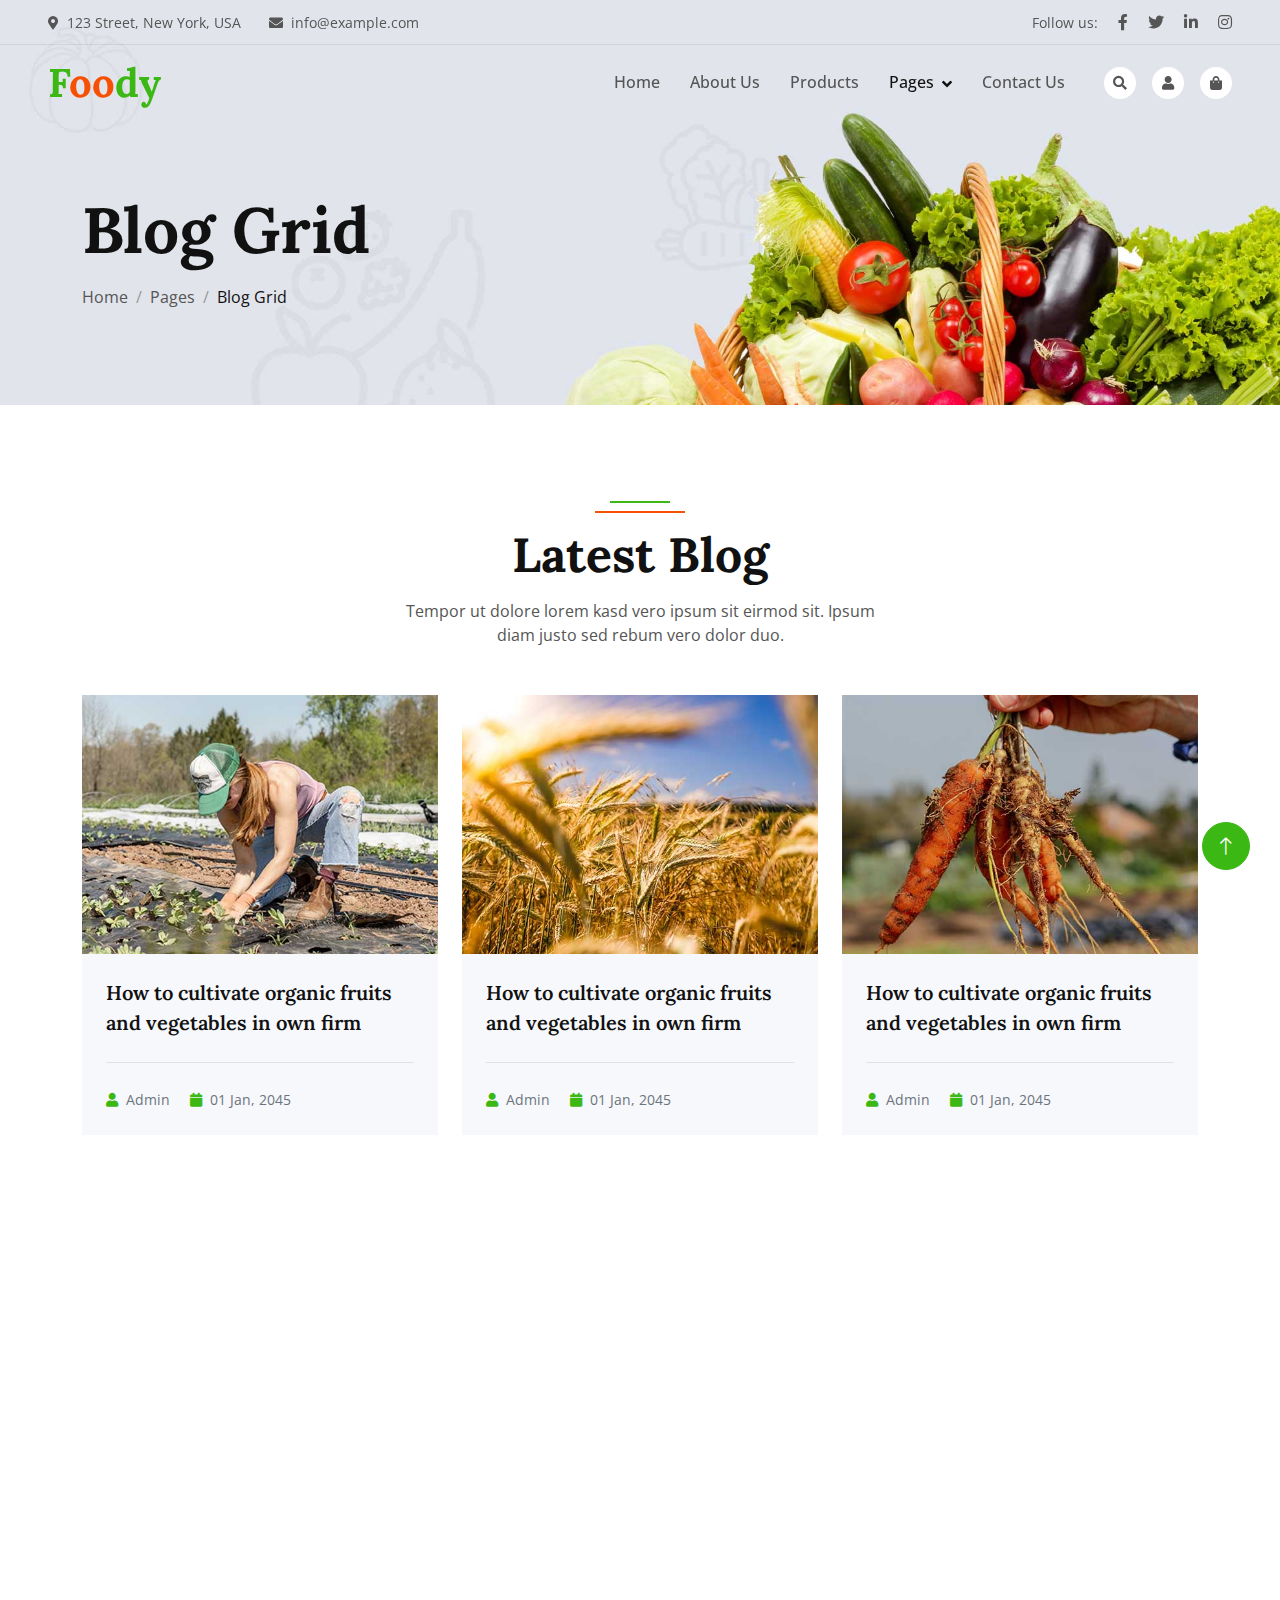
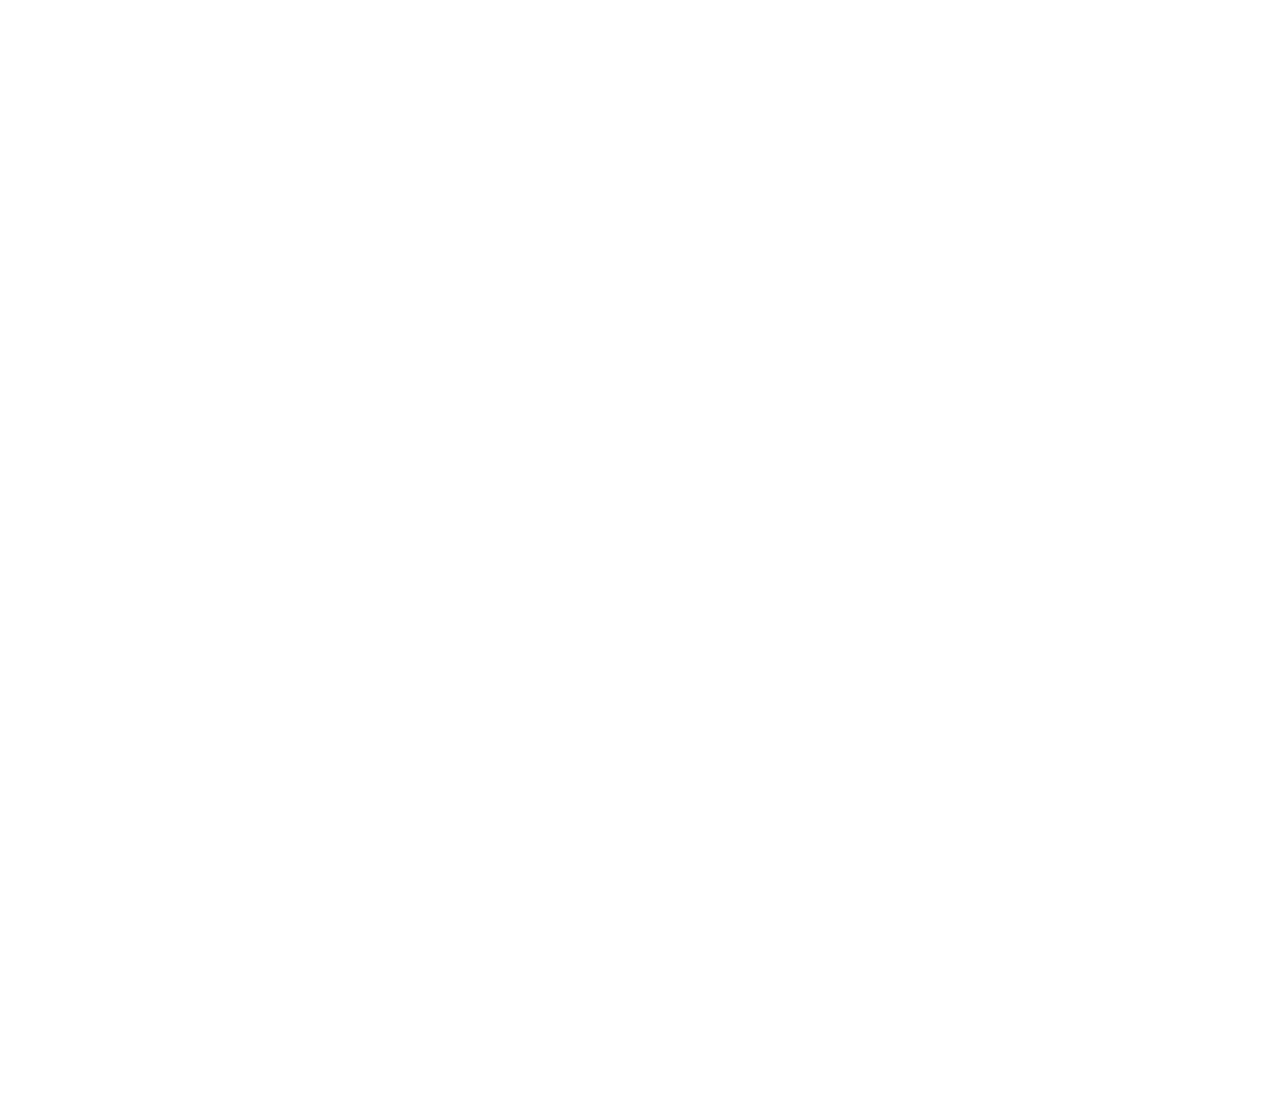
==== blog.html @ 469ccfd4 "Initial commit" ====
<!DOCTYPE html>
<html lang="en">

<head>
    <meta charset="utf-8">
    <title>Foody - Organic Food Website Template</title>
    <meta content="width=device-width, initial-scale=1.0" name="viewport">
    <meta content="" name="keywords">
    <meta content="" name="description">

    <!-- Favicon -->
    <link href="img/favicon.ico" rel="icon">

    <!-- Google Web Fonts -->
    <link rel="preconnect" href="https://fonts.googleapis.com">
    <link rel="preconnect" href="https://fonts.gstatic.com" crossorigin>
    <link href="https://fonts.googleapis.com/css2?family=Open+Sans:wght@400;500&family=Lora:wght@600;700&display=swap" rel="stylesheet"> 

    <!-- Icon Font Stylesheet -->
    <link href="https://cdnjs.cloudflare.com/ajax/libs/font-awesome/5.10.0/css/all.min.css" rel="stylesheet">
    <link href="https://cdn.jsdelivr.net/npm/bootstrap-icons@1.4.1/font/bootstrap-icons.css" rel="stylesheet">

    <!-- Libraries Stylesheet -->
    <link href="lib/animate/animate.min.css" rel="stylesheet">
    <link href="lib/owlcarousel/assets/owl.carousel.min.css" rel="stylesheet">

    <!-- Customized Bootstrap Stylesheet -->
    <link href="css/bootstrap.min.css" rel="stylesheet">

    <!-- Template Stylesheet -->
    <link href="css/style.css" rel="stylesheet">
</head>

<body>
    <!-- Spinner Start -->
    <div id="spinner" class="show bg-white position-fixed translate-middle w-100 vh-100 top-50 start-50 d-flex align-items-center justify-content-center">
        <div class="spinner-border text-primary" role="status"></div>
    </div>
    <!-- Spinner End -->


    <!-- Navbar Start -->
    <div class="container-fluid fixed-top px-0 wow fadeIn" data-wow-delay="0.1s">
        <div class="top-bar row gx-0 align-items-center d-none d-lg-flex">
            <div class="col-lg-6 px-5 text-start">
                <small><i class="fa fa-map-marker-alt me-2"></i>123 Street, New York, USA</small>
                <small class="ms-4"><i class="fa fa-envelope me-2"></i>info@example.com</small>
            </div>
            <div class="col-lg-6 px-5 text-end">
                <small>Follow us:</small>
                <a class="text-body ms-3" href=""><i class="fab fa-facebook-f"></i></a>
                <a class="text-body ms-3" href=""><i class="fab fa-twitter"></i></a>
                <a class="text-body ms-3" href=""><i class="fab fa-linkedin-in"></i></a>
                <a class="text-body ms-3" href=""><i class="fab fa-instagram"></i></a>
            </div>
        </div>

        <nav class="navbar navbar-expand-lg navbar-light py-lg-0 px-lg-5 wow fadeIn" data-wow-delay="0.1s">
            <a href="index.html" class="navbar-brand ms-4 ms-lg-0">
                <h1 class="fw-bold text-primary m-0">F<span class="text-secondary">oo</span>dy</h1>
            </a>
            <button type="button" class="navbar-toggler me-4" data-bs-toggle="collapse" data-bs-target="#navbarCollapse">
                <span class="navbar-toggler-icon"></span>
            </button>
            <div class="collapse navbar-collapse" id="navbarCollapse">
                <div class="navbar-nav ms-auto p-4 p-lg-0">
                    <a href="index.html" class="nav-item nav-link">Home</a>
                    <a href="about.html" class="nav-item nav-link">About Us</a>
                    <a href="product.html" class="nav-item nav-link">Products</a>
                    <div class="nav-item dropdown">
                        <a href="#" class="nav-link dropdown-toggle active" data-bs-toggle="dropdown">Pages</a>
                        <div class="dropdown-menu m-0">
                            <a href="blog.html" class="dropdown-item active">Blog Grid</a>
                            <a href="feature.html" class="dropdown-item">Our Features</a>
                            <a href="testimonial.html" class="dropdown-item">Testimonial</a>
                            <a href="404.html" class="dropdown-item">404 Page</a>
                        </div>
                    </div>
                    <a href="contact.html" class="nav-item nav-link">Contact Us</a>
                </div>
                <div class="d-none d-lg-flex ms-2">
                    <a class="btn-sm-square bg-white rounded-circle ms-3" href="">
                        <small class="fa fa-search text-body"></small>
                    </a>
                    <a class="btn-sm-square bg-white rounded-circle ms-3" href="">
                        <small class="fa fa-user text-body"></small>
                    </a>
                    <a class="btn-sm-square bg-white rounded-circle ms-3" href="">
                        <small class="fa fa-shopping-bag text-body"></small>
                    </a>
                </div>
            </div>
        </nav>
    </div>
    <!-- Navbar End -->


    <!-- Page Header Start -->
    <div class="container-fluid page-header wow fadeIn" data-wow-delay="0.1s">
        <div class="container">
            <h1 class="display-3 mb-3 animated slideInDown">Blog Grid</h1>
            <nav aria-label="breadcrumb animated slideInDown">
                <ol class="breadcrumb mb-0">
                    <li class="breadcrumb-item"><a class="text-body" href="#">Home</a></li>
                    <li class="breadcrumb-item"><a class="text-body" href="#">Pages</a></li>
                    <li class="breadcrumb-item text-dark active" aria-current="page">Blog Grid</li>
                </ol>
            </nav>
        </div>
    </div>
    <!-- Page Header End -->


    <!-- Blog Start -->
    <div class="container-xxl py-6">
        <div class="container">
            <div class="section-header text-center mx-auto mb-5 wow fadeInUp" data-wow-delay="0.1s" style="max-width: 500px;">
                <h1 class="display-5 mb-3">Latest Blog</h1>
                <p>Tempor ut dolore lorem kasd vero ipsum sit eirmod sit. Ipsum diam justo sed rebum vero dolor duo.</p>
            </div>
            <div class="row g-4">
                <div class="col-lg-4 col-md-6 wow fadeInUp" data-wow-delay="0.1s">
                    <img class="img-fluid" src="img/blog-1.jpg" alt="">
                    <div class="bg-light p-4">
                        <a class="d-block h5 lh-base mb-4" href="">How to cultivate organic fruits and vegetables in own firm</a>
                        <div class="text-muted border-top pt-4">
                            <small class="me-3"><i class="fa fa-user text-primary me-2"></i>Admin</small>
                            <small class="me-3"><i class="fa fa-calendar text-primary me-2"></i>01 Jan, 2045</small>
                        </div>
                    </div>
                </div>
                <div class="col-lg-4 col-md-6 wow fadeInUp" data-wow-delay="0.3s">
                    <img class="img-fluid" src="img/blog-2.jpg" alt="">
                    <div class="bg-light p-4">
                        <a class="d-block h5 lh-base mb-4" href="">How to cultivate organic fruits and vegetables in own firm</a>
                        <div class="text-muted border-top pt-4">
                            <small class="me-3"><i class="fa fa-user text-primary me-2"></i>Admin</small>
                            <small class="me-3"><i class="fa fa-calendar text-primary me-2"></i>01 Jan, 2045</small>
                        </div>
                    </div>
                </div>
                <div class="col-lg-4 col-md-6 wow fadeInUp" data-wow-delay="0.5s">
                    <img class="img-fluid" src="img/blog-3.jpg" alt="">
                    <div class="bg-light p-4">
                        <a class="d-block h5 lh-base mb-4" href="">How to cultivate organic fruits and vegetables in own firm</a>
                        <div class="text-muted border-top pt-4">
                            <small class="me-3"><i class="fa fa-user text-primary me-2"></i>Admin</small>
                            <small class="me-3"><i class="fa fa-calendar text-primary me-2"></i>01 Jan, 2045</small>
                        </div>
                    </div>
                </div>
                <div class="col-lg-4 col-md-6 wow fadeInUp" data-wow-delay="0.1s">
                    <img class="img-fluid" src="img/blog-2.jpg" alt="">
                    <div class="bg-light p-4">
                        <a class="d-block h5 lh-base mb-4" href="">How to cultivate organic fruits and vegetables in own firm</a>
                        <div class="text-muted border-top pt-4">
                            <small class="me-3"><i class="fa fa-user text-primary me-2"></i>Admin</small>
                            <small class="me-3"><i class="fa fa-calendar text-primary me-2"></i>01 Jan, 2045</small>
                        </div>
                    </div>
                </div>
                <div class="col-lg-4 col-md-6 wow fadeInUp" data-wow-delay="0.3s">
                    <img class="img-fluid" src="img/blog-3.jpg" alt="">
                    <div class="bg-light p-4">
                        <a class="d-block h5 lh-base mb-4" href="">How to cultivate organic fruits and vegetables in own firm</a>
                        <div class="text-muted border-top pt-4">
                            <small class="me-3"><i class="fa fa-user text-primary me-2"></i>Admin</small>
                            <small class="me-3"><i class="fa fa-calendar text-primary me-2"></i>01 Jan, 2045</small>
                        </div>
                    </div>
                </div>
                <div class="col-lg-4 col-md-6 wow fadeInUp" data-wow-delay="0.5s">
                    <img class="img-fluid" src="img/blog-1.jpg" alt="">
                    <div class="bg-light p-4">
                        <a class="d-block h5 lh-base mb-4" href="">How to cultivate organic fruits and vegetables in own firm</a>
                        <div class="text-muted border-top pt-4">
                            <small class="me-3"><i class="fa fa-user text-primary me-2"></i>Admin</small>
                            <small class="me-3"><i class="fa fa-calendar text-primary me-2"></i>01 Jan, 2045</small>
                        </div>
                    </div>
                </div>
                <div class="col-lg-4 col-md-6 wow fadeInUp" data-wow-delay="0.1s">
                    <img class="img-fluid" src="img/blog-3.jpg" alt="">
                    <div class="bg-light p-4">
                        <a class="d-block h5 lh-base mb-4" href="">How to cultivate organic fruits and vegetables in own firm</a>
                        <div class="text-muted border-top pt-4">
                            <small class="me-3"><i class="fa fa-user text-primary me-2"></i>Admin</small>
                            <small class="me-3"><i class="fa fa-calendar text-primary me-2"></i>01 Jan, 2045</small>
                        </div>
                    </div>
                </div>
                <div class="col-lg-4 col-md-6 wow fadeInUp" data-wow-delay="0.3s">
                    <img class="img-fluid" src="img/blog-1.jpg" alt="">
                    <div class="bg-light p-4">
                        <a class="d-block h5 lh-base mb-4" href="">How to cultivate organic fruits and vegetables in own firm</a>
                        <div class="text-muted border-top pt-4">
                            <small class="me-3"><i class="fa fa-user text-primary me-2"></i>Admin</small>
                            <small class="me-3"><i class="fa fa-calendar text-primary me-2"></i>01 Jan, 2045</small>
                        </div>
                    </div>
                </div>
                <div class="col-lg-4 col-md-6 wow fadeInUp" data-wow-delay="0.5s">
                    <img class="img-fluid" src="img/blog-2.jpg" alt="">
                    <div class="bg-light p-4">
                        <a class="d-block h5 lh-base mb-4" href="">How to cultivate organic fruits and vegetables in own firm</a>
                        <div class="text-muted border-top pt-4">
                            <small class="me-3"><i class="fa fa-user text-primary me-2"></i>Admin</small>
                            <small class="me-3"><i class="fa fa-calendar text-primary me-2"></i>01 Jan, 2045</small>
                        </div>
                    </div>
                </div>
                <div class="col-12 text-center wow fadeInUp" data-wow-delay="0.1s">
                    <a class="btn btn-primary rounded-pill py-3 px-5" href="">Load More</a>
                </div>
            </div>
        </div>
    </div>
    <!-- Blog End -->


    <!-- Footer Start -->
    <div class="container-fluid bg-dark footer pt-5 wow fadeIn" data-wow-delay="0.1s">
        <div class="container py-5">
            <div class="row g-5">
                <div class="col-lg-3 col-md-6">
                    <h1 class="fw-bold text-primary mb-4">F<span class="text-secondary">oo</span>dy</h1>
                    <p>Diam dolor diam ipsum sit. Aliqu diam amet diam et eos. Clita erat ipsum et lorem et sit, sed stet lorem sit clita</p>
                    <div class="d-flex pt-2">
                        <a class="btn btn-square btn-outline-light rounded-circle me-1" href=""><i class="fab fa-twitter"></i></a>
                        <a class="btn btn-square btn-outline-light rounded-circle me-1" href=""><i class="fab fa-facebook-f"></i></a>
                        <a class="btn btn-square btn-outline-light rounded-circle me-1" href=""><i class="fab fa-youtube"></i></a>
                        <a class="btn btn-square btn-outline-light rounded-circle me-0" href=""><i class="fab fa-linkedin-in"></i></a>
                    </div>
                </div>
                <div class="col-lg-3 col-md-6">
                    <h4 class="text-light mb-4">Address</h4>
                    <p><i class="fa fa-map-marker-alt me-3"></i>123 Street, New York, USA</p>
                    <p><i class="fa fa-phone-alt me-3"></i>+012 345 67890</p>
                    <p><i class="fa fa-envelope me-3"></i>info@example.com</p>
                </div>
                <div class="col-lg-3 col-md-6">
                    <h4 class="text-light mb-4">Quick Links</h4>
                    <a class="btn btn-link" href="">About Us</a>
                    <a class="btn btn-link" href="">Contact Us</a>
                    <a class="btn btn-link" href="">Our Services</a>
                    <a class="btn btn-link" href="">Terms & Condition</a>
                    <a class="btn btn-link" href="">Support</a>
                </div>
                <div class="col-lg-3 col-md-6">
                    <h4 class="text-light mb-4">Newsletter</h4>
                    <p>Dolor amet sit justo amet elitr clita ipsum elitr est.</p>
                    <div class="position-relative mx-auto" style="max-width: 400px;">
                        <input class="form-control bg-transparent w-100 py-3 ps-4 pe-5" type="text" placeholder="Your email">
                        <button type="button" class="btn btn-primary py-2 position-absolute top-0 end-0 mt-2 me-2">SignUp</button>
                    </div>
                </div>
            </div>
        </div>
        <div class="container-fluid copyright">
            <div class="container">
                <div class="row">
                    <div class="col-md-6 text-center text-md-start mb-3 mb-md-0">
                        &copy; <a href="#">Your Site Name</a>, All Right Reserved.
                    </div>
                    <div class="col-md-6 text-center text-md-end">
                        <!--/*** This template is free as long as you keep the footer author’s credit link/attribution link/backlink. If you'd like to use the template without the footer author’s credit link/attribution link/backlink, you can purchase the Credit Removal License from "https://htmlcodex.com/credit-removal". Thank you for your support. ***/-->
                        Designed By <a href="https://htmlcodex.com">HTML Codex</a>
                        <br>Distributed By: <a href="https://themewagon.com" target="_blank">ThemeWagon</a>
                    </div>
                </div>
            </div>
        </div>
    </div>
    <!-- Footer End -->


    <!-- Back to Top -->
    <a href="#" class="btn btn-lg btn-primary btn-lg-square rounded-circle back-to-top"><i class="bi bi-arrow-up"></i></a>


    <!-- JavaScript Libraries -->
    <script src="https://code.jquery.com/jquery-3.4.1.min.js"></script>
    <script src="https://cdn.jsdelivr.net/npm/bootstrap@5.0.0/dist/js/bootstrap.bundle.min.js"></script>
    <script src="lib/wow/wow.min.js"></script>
    <script src="lib/easing/easing.min.js"></script>
    <script src="lib/waypoints/waypoints.min.js"></script>
    <script src="lib/owlcarousel/owl.carousel.min.js"></script>

    <!-- Template Javascript -->
    <script src="js/main.js"></script>
</body>

</html>
---- css/style.css ----
/********** Template CSS **********/
:root {
    --primary: #3CB815;
    --secondary: #F65005;
    --light: #F7F8FC;
    --dark: #111111;
}

.back-to-top {
    position: fixed;
    display: none;
    right: 30px;
    bottom: 30px;
    z-index: 99;
}

.my-6 {
    margin-top: 6rem;
    margin-bottom: 6rem;
}

.py-6 {
    padding-top: 6rem;
    padding-bottom: 6rem;
}

.bg-icon {
    background: url(../img/bg-icon.png) center center repeat;
    background-size: contain;
}


/*** Spinner ***/
#spinner {
    opacity: 0;
    visibility: hidden;
    transition: opacity .5s ease-out, visibility 0s linear .5s;
    z-index: 99999;
}

#spinner.show {
    transition: opacity .5s ease-out, visibility 0s linear 0s;
    visibility: visible;
    opacity: 1;
}


/*** Button ***/
.btn {
    font-weight: 500;
    transition: .5s;
}

.btn.btn-primary,
.btn.btn-secondary,
.btn.btn-outline-primary:hover,
.btn.btn-outline-secondary:hover {
    color: #FFFFFF;
}

.btn-square {
    width: 38px;
    height: 38px;
}

.btn-sm-square {
    width: 32px;
    height: 32px;
}

.btn-lg-square {
    width: 48px;
    height: 48px;
}

.btn-square,
.btn-sm-square,
.btn-lg-square {
    padding: 0;
    display: flex;
    align-items: center;
    justify-content: center;
    font-weight: normal;
}


/*** Navbar ***/
.fixed-top {
    transition: .5s;
}

.top-bar {
    height: 45px;
    border-bottom: 1px solid rgba(0, 0, 0, .07);
}

.navbar .dropdown-toggle::after {
    border: none;
    content: "\f107";
    font-family: "Font Awesome 5 Free";
    font-weight: 900;
    vertical-align: middle;
    margin-left: 8px;
}

.navbar .navbar-nav .nav-link {
    padding: 25px 15px;
    color: #555555;
    font-weight: 500;
    outline: none;
}

.navbar .navbar-nav .nav-link:hover,
.navbar .navbar-nav .nav-link.active {
    color: var(--dark);
}

@media (max-width: 991.98px) {
    .navbar .navbar-nav {
        margin-top: 10px;
        border-top: 1px solid rgba(0, 0, 0, .07);
        background: #FFFFFF;
    }

    .navbar .navbar-nav .nav-link {
        padding: 10px 0;
    }
}

@media (min-width: 992px) {
    .navbar .nav-item .dropdown-menu {
        display: block;
        visibility: hidden;
        top: 100%;
        transform: rotateX(-75deg);
        transform-origin: 0% 0%;
        transition: .5s;
        opacity: 0;
    }

    .navbar .nav-item:hover .dropdown-menu {
        transform: rotateX(0deg);
        visibility: visible;
        transition: .5s;
        opacity: 1;
    }
}


/*** Header ***/
.carousel-caption {
    top: 0;
    left: 0;
    right: 0;
    bottom: 0;
    display: flex;
    align-items: center;
    justify-content: center;
    text-align: start;
    z-index: 1;
}

.carousel-control-prev,
.carousel-control-next {
    width: 15%;
}

.carousel-control-prev-icon,
.carousel-control-next-icon {
    width: 3rem;
    height: 3rem;
    background-color: var(--primary);
    border: 10px solid var(--primary);
    border-radius: 3rem;
}

@media (max-width: 768px) {
    #header-carousel .carousel-item {
        position: relative;
        min-height: 450px;
    }
    
    #header-carousel .carousel-item img {
        position: absolute;
        width: 100%;
        height: 100%;
        object-fit: cover;
    }
}

.page-header {
    padding-top: 12rem;
    padding-bottom: 6rem;
    background: url(../img/carousel-1.jpg) top right no-repeat;
    background-size: cover;
}

.breadcrumb-item+.breadcrumb-item::before {
    color: #999999;
}


/*** Section Header ***/
.section-header {
    position: relative;
    padding-top: 25px;
}

.section-header::before {
    position: absolute;
    content: "";
    width: 60px;
    height: 2px;
    top: 0;
    left: 50%;
    transform: translateX(-50%);
    background: var(--primary);
}

.section-header::after {
    position: absolute;
    content: "";
    width: 90px;
    height: 2px;
    top: 10px;
    left: 50%;
    transform: translateX(-50%);
    background: var(--secondary);
}

.section-header.text-start::before,
.section-header.text-start::after {
    left: 0;
    transform: translateX(0);
}



/*** About ***/
.about-img img {
    position: relative;
    z-index: 2;
}

.about-img::before {
    position: absolute;
    content: "";
    top: 0;
    left: -50%;
    width: 100%;
    height: 100%;
    background-image: -webkit-repeating-radial-gradient(#FFFFFF, #EEEEEE 5px, transparent 5px, transparent 10px);
    background-image: -moz-repeating-radial-gradient(#FFFFFF, #EEEEEE 5px, transparent 5px, transparent 10px);
    background-image: -ms-repeating-radial-gradient(#FFFFFF, #EEEEEE 5px, transparent 5px, transparent 10px);
    background-image: -o-repeating-radial-gradient(#FFFFFF, #EEEEEE 5px, transparent 5px, transparent 10px);
    background-image: repeating-radial-gradient(#FFFFFF, #EEEEEE 5px, transparent 5px, transparent 10px);
    background-size: 20px 20px;
    transform: skew(20deg);
    z-index: 1;
}


/*** Product ***/
.nav-pills .nav-item .btn {
    color: var(--dark);
}

.nav-pills .nav-item .btn:hover,
.nav-pills .nav-item .btn.active {
    color: #FFFFFF;
}

.product-item {
    box-shadow: 0 0 45px rgba(0, 0, 0, .07);
}

.product-item img {
    transition: .5s;
}

.product-item:hover img {
    transform: scale(1.1);
}

.product-item small a:hover {
    color: var(--primary) !important;
}


/*** Testimonial ***/
.testimonial-carousel .owl-item .testimonial-item img {
    width: 60px;
    height: 60px;
}

.testimonial-carousel .owl-item .testimonial-item,
.testimonial-carousel .owl-item .testimonial-item * {
    transition: .5s;
}

.testimonial-carousel .owl-item.center .testimonial-item {
    background: var(--primary) !important;
}

.testimonial-carousel .owl-item.center .testimonial-item * {
    color: #FFFFFF !important;
}

.testimonial-carousel .owl-item.center .testimonial-item i {
    color: var(--secondary) !important;
}

.testimonial-carousel .owl-nav {
    margin-top: 30px;
    display: flex;
    justify-content: center;
}

.testimonial-carousel .owl-nav .owl-prev,
.testimonial-carousel .owl-nav .owl-next {
    margin: 0 12px;
    width: 50px;
    height: 50px;
    display: flex;
    align-items: center;
    justify-content: center;
    color: var(--dark);
    border: 2px solid var(--primary);
    border-radius: 50px;
    font-size: 18px;
    transition: .5s;
}

.testimonial-carousel .owl-nav .owl-prev:hover,
.testimonial-carousel .owl-nav .owl-next:hover {
    color: #FFFFFF;
    background: var(--primary);
}


/*** Footer ***/
.footer {
    color: #999999;
}

.footer .btn.btn-link {
    display: block;
    margin-bottom: 5px;
    padding: 0;
    text-align: left;
    color: #999999;
    font-weight: normal;
    text-transform: capitalize;
    transition: .3s;
}

.footer .btn.btn-link::before {
    position: relative;
    content: "\f105";
    font-family: "Font Awesome 5 Free";
    font-weight: 900;
    color: #999999;
    margin-right: 10px;
}

.footer .btn.btn-link:hover {
    color: var(--light);
    letter-spacing: 1px;
    box-shadow: none;
}

.footer .copyright {
    padding: 25px 0;
    font-size: 15px;
    border-top: 1px solid rgba(256, 256, 256, .1);
}

.footer .copyright a {
    color: var(--light);
}

.footer .copyright a:hover {
    color: var(--primary);
}
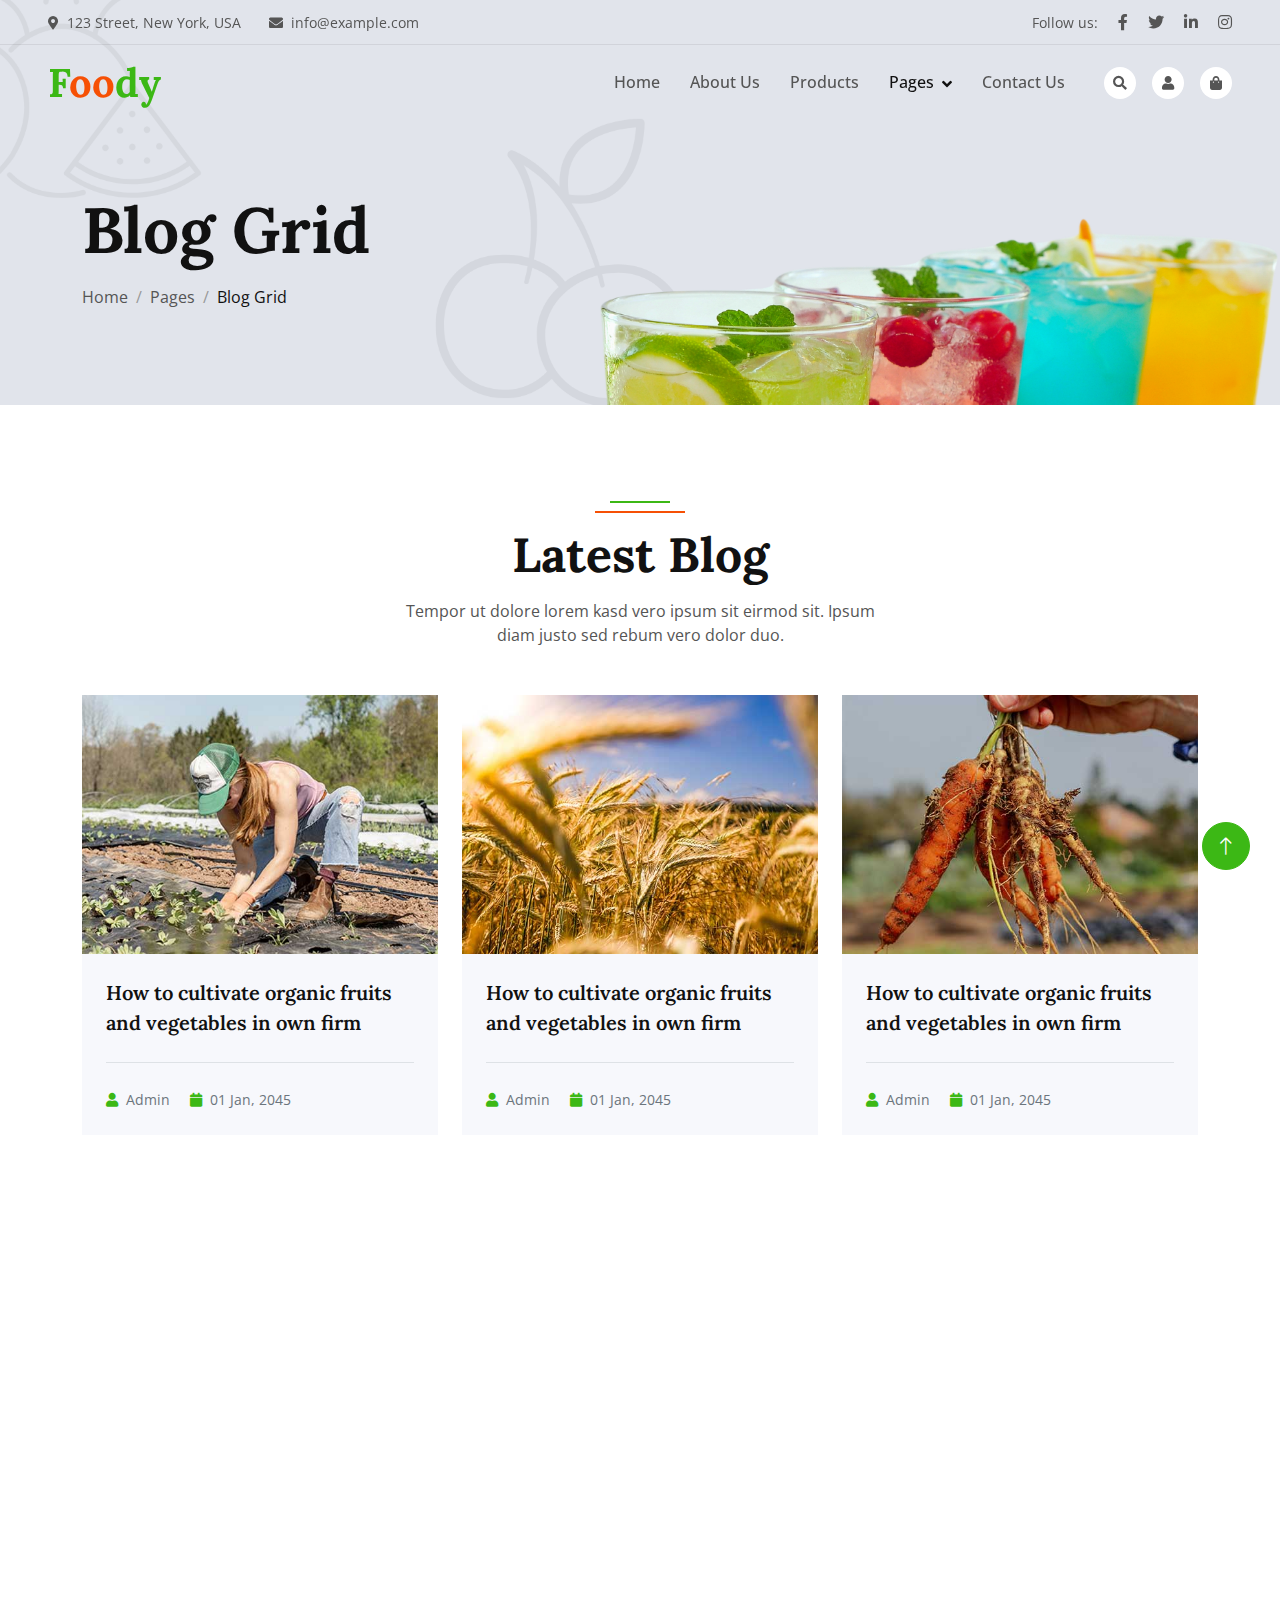
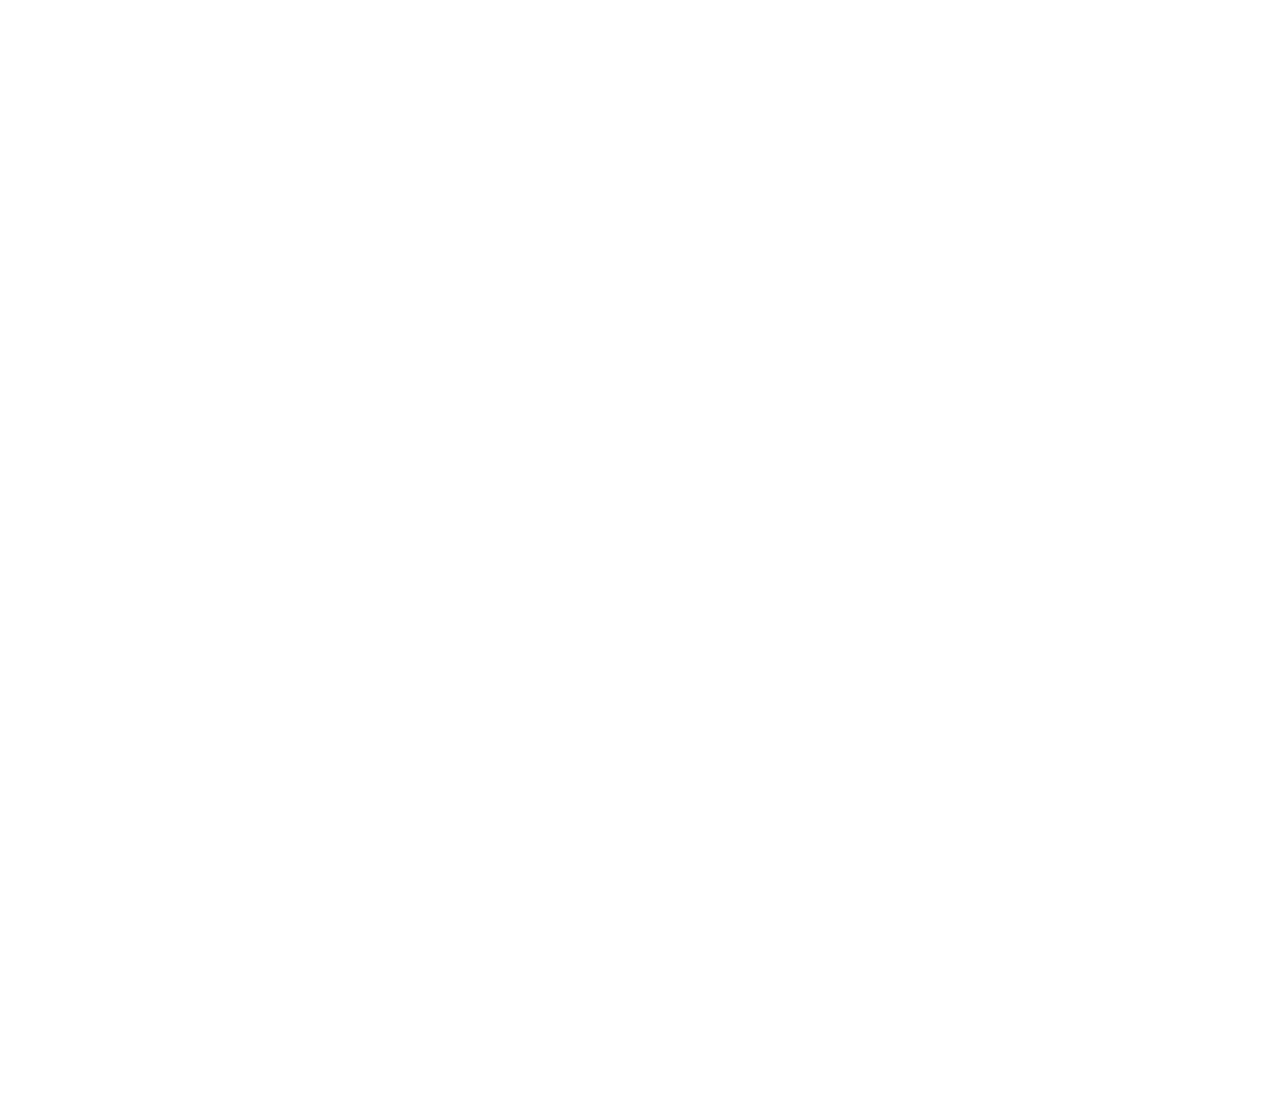
==== commit 06cbee60: "genel-düzenlemeler" ====
--- a/blog.html
+++ b/blog.html
@@ -56,7 +56,7 @@
         </div>
 
         <nav class="navbar navbar-expand-lg navbar-light py-lg-0 px-lg-5 wow fadeIn" data-wow-delay="0.1s">
-            <a href="index.html" class="navbar-brand ms-4 ms-lg-0">
+            <a href="index.php" class="navbar-brand ms-4 ms-lg-0">
                 <h1 class="fw-bold text-primary m-0">F<span class="text-secondary">oo</span>dy</h1>
             </a>
             <button type="button" class="navbar-toggler me-4" data-bs-toggle="collapse" data-bs-target="#navbarCollapse">
@@ -64,7 +64,7 @@
             </button>
             <div class="collapse navbar-collapse" id="navbarCollapse">
                 <div class="navbar-nav ms-auto p-4 p-lg-0">
-                    <a href="index.html" class="nav-item nav-link">Home</a>
+                    <a href="index.php" class="nav-item nav-link">Home</a>
                     <a href="about.html" class="nav-item nav-link">About Us</a>
                     <a href="product.html" class="nav-item nav-link">Products</a>
                     <div class="nav-item dropdown">
@@ -73,7 +73,7 @@
                             <a href="blog.html" class="dropdown-item active">Blog Grid</a>
                             <a href="feature.html" class="dropdown-item">Our Features</a>
                             <a href="testimonial.html" class="dropdown-item">Testimonial</a>
-                            <a href="404.html" class="dropdown-item">404 Page</a>
+                            <a href="404.php" class="dropdown-item">404 Page</a>
                         </div>
                     </div>
                     <a href="contact.html" class="nav-item nav-link">Contact Us</a>
--- a/css/style.css
+++ b/css/style.css
@@ -191,7 +191,7 @@
 .page-header {
     padding-top: 12rem;
     padding-bottom: 6rem;
-    background: url(../img/carousel-1.jpg) top right no-repeat;
+    background: url(../img/ts1.png) top right no-repeat;
     background-size: cover;
 }
 
